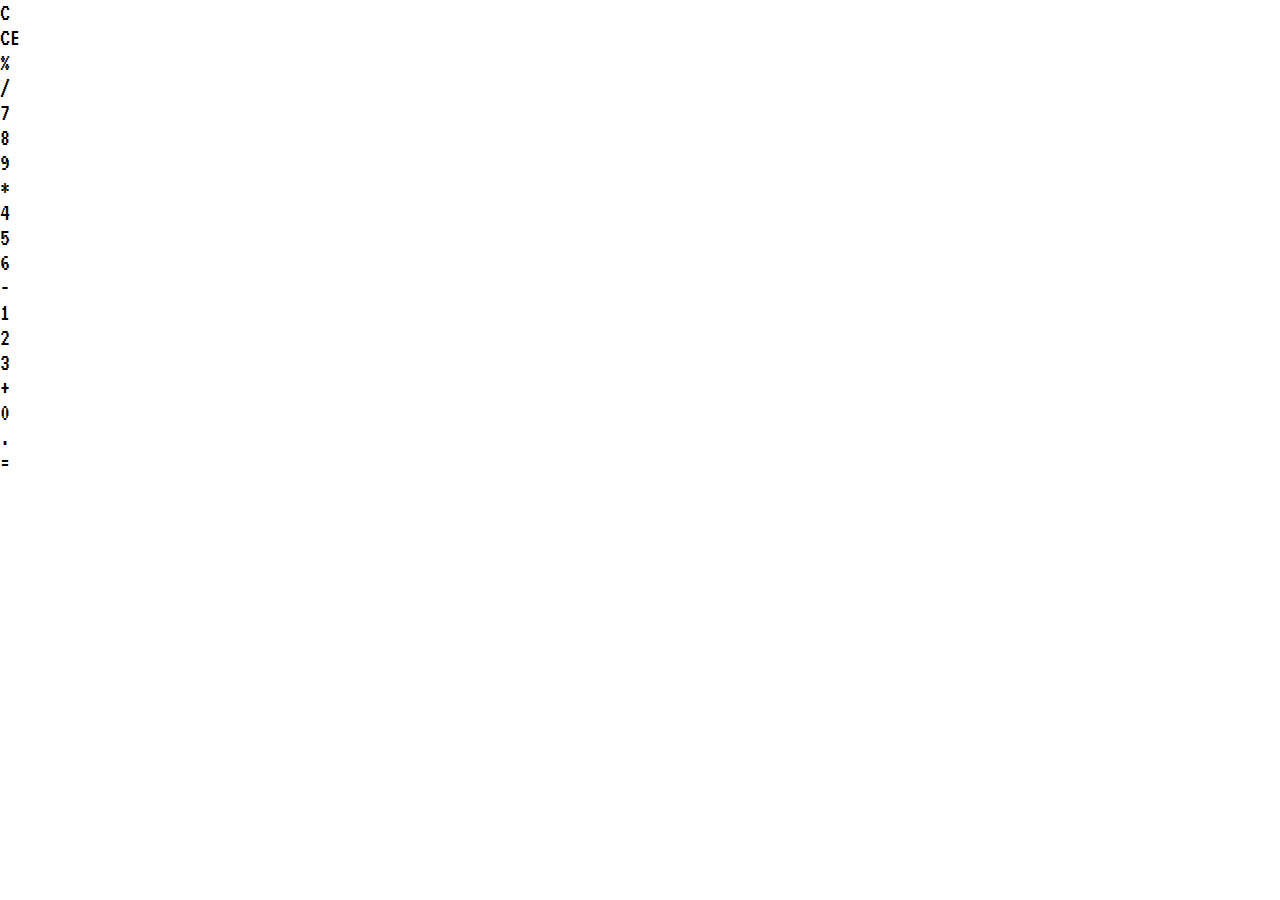
==== calculator/index.html @ 0745cab3 "add calculator" ====
<!DOCTYPE html>
<html lang="en">
<head>
    <meta charset="UTF-8">
    <meta name="viewport" content="width=device-width, initial-scale=1.0">
    <link rel="preconnect" href="https://fonts.googleapis.com">
    <link rel="preconnect" href="https://fonts.gstatic.com" crossorigin>
    <link href="https://fonts.googleapis.com/css2?family=VT323&display=swap" rel="stylesheet">
    <link rel="stylesheet" href="style.css">
    <title>Calculatrice</title>
</head>
<body>
    <div class="container">
        <div class="screen">
            <div class="screen__result" id="result"></div>
            <div class="screen__operation" id="operation"></div>
        </div>
        <div class="keyboard">
            <div class="keyboard__row">
                <div class="keyboard__key" id="clear">C</div>
                <div class="keyboard__key" id="backspace">CE</div>
                <div class="keyboard__key" id="percent">%</div>
                <div class="keyboard__key" id="divide">/</div>
            </div>
            <div class="keyboard__row">
                <div class="keyboard__key" id="seven">7</div>
                <div class="keyboard__key" id="eight">8</div>
                <div class="keyboard__key" id="nine">9</div>
                <div class="keyboard__key" id="multiply">*</div>
            </div>
            <div class="keyboard__row">
                <div class="keyboard__key" id="four">4</div>
                <div class="keyboard__key" id="five">5</div>
                <div class="keyboard__key" id="six">6</div>
                <div class="keyboard__key" id="subtract">-</div>
            </div>
            <div class="keyboard__row">
                <div class="keyboard__key" id="one">1</div>
                <div class="keyboard__key" id="two">2</div>
                <div class="keyboard__key" id="three">3</div>
                <div class="keyboard__key" id="add">+</div>
            </div>
            <div class="keyboard__row">
                <div class="keyboard__key" id="zero">0</div>
                <div class="keyboard__key" id="decimal">.</div>
                <div class="keyboard__key" id="equals">=</div>
            </div>
        </div>
    </div>
</body>
<script src="script.js"></script>
</html>
---- calculator/style.css ----
* {
    margin: 0;
    padding: 0;
    box-sizing: border-box;
}

body{
    font-family: "VT323", monospace;
    font-size: 25px;
}
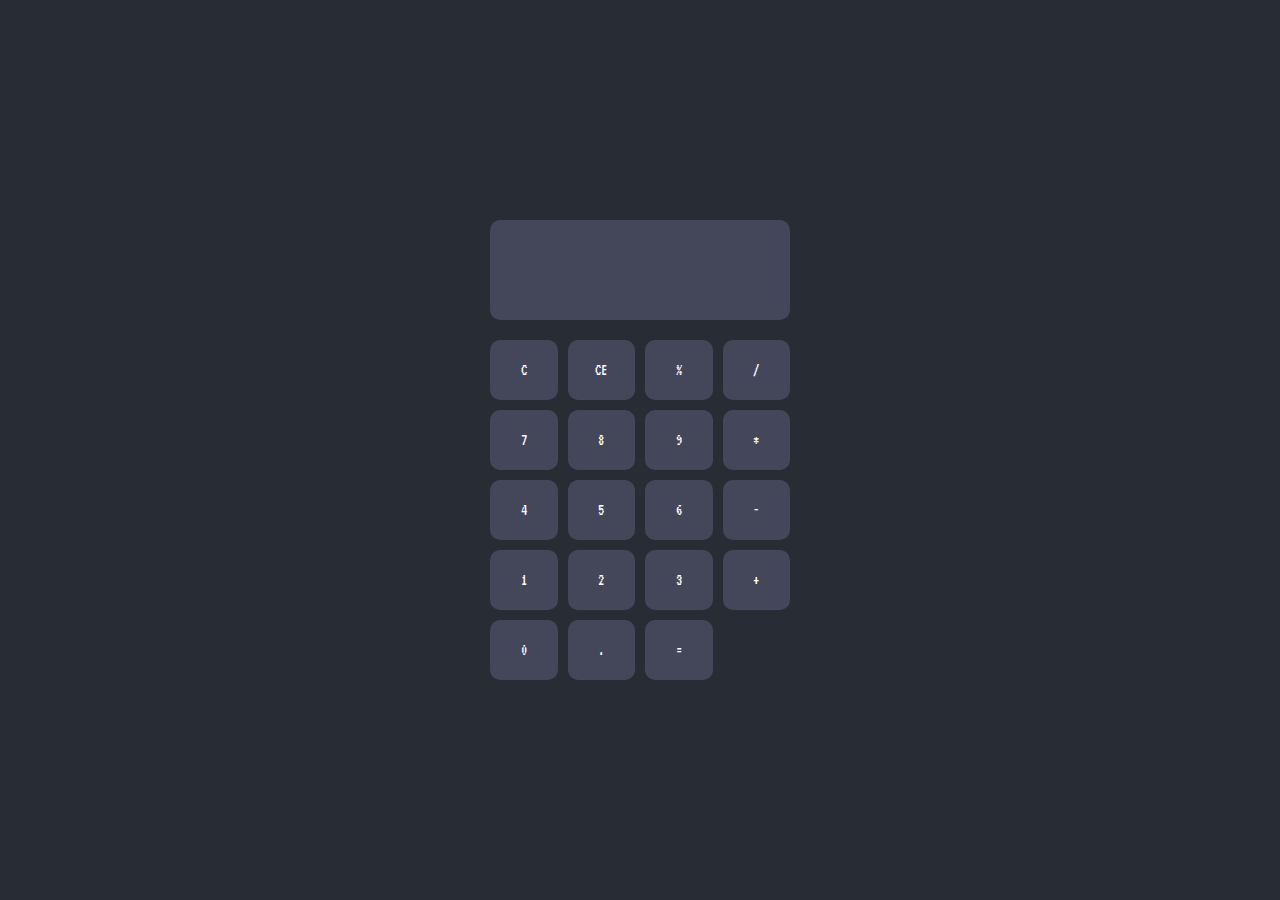
==== commit b8f5dd0b: "update style + start on logic" ====
--- a/calculator/index.html
+++ b/calculator/index.html
@@ -1,5 +1,6 @@
 <!DOCTYPE html>
 <html lang="en">
+
 <head>
     <meta charset="UTF-8">
     <meta name="viewport" content="width=device-width, initial-scale=1.0">
@@ -9,6 +10,7 @@
     <link rel="stylesheet" href="style.css">
     <title>Calculatrice</title>
 </head>
+
 <body>
     <div class="container">
         <div class="screen">
@@ -17,36 +19,37 @@
         </div>
         <div class="keyboard">
             <div class="keyboard__row">
-                <div class="keyboard__key" id="clear">C</div>
-                <div class="keyboard__key" id="backspace">CE</div>
-                <div class="keyboard__key" id="percent">%</div>
-                <div class="keyboard__key" id="divide">/</div>
+                <div class="keyboard__key">C</div>
+                <div class="keyboard__key">CE</div>
+                <div class="keyboard__key">%</div>
+                <div class="keyboard__key">/</div>
             </div>
             <div class="keyboard__row">
-                <div class="keyboard__key" id="seven">7</div>
-                <div class="keyboard__key" id="eight">8</div>
-                <div class="keyboard__key" id="nine">9</div>
-                <div class="keyboard__key" id="multiply">*</div>
+                <div class="keyboard__key number">7</div>
+                <div class="keyboard__key number">8</div>
+                <div class="keyboard__key number">9</div>
+                <div class="keyboard__key">*</div>
             </div>
             <div class="keyboard__row">
-                <div class="keyboard__key" id="four">4</div>
-                <div class="keyboard__key" id="five">5</div>
-                <div class="keyboard__key" id="six">6</div>
-                <div class="keyboard__key" id="subtract">-</div>
+                <div class="keyboard__key number">4</div>
+                <div class="keyboard__key number">5</div>
+                <div class="keyboard__key number">6</div>
+                <div class="keyboard__key">-</div>
             </div>
             <div class="keyboard__row">
-                <div class="keyboard__key" id="one">1</div>
-                <div class="keyboard__key" id="two">2</div>
-                <div class="keyboard__key" id="three">3</div>
-                <div class="keyboard__key" id="add">+</div>
+                <div class="keyboard__key number">1</div>
+                <div class="keyboard__key number">2</div>
+                <div class="keyboard__key number">3</div>
+                <div class="keyboard__key">+</div>
             </div>
-            <div class="keyboard__row">
-                <div class="keyboard__key" id="zero">0</div>
-                <div class="keyboard__key" id="decimal">.</div>
-                <div class="keyboard__key" id="equals">=</div>
+            <div class="keyboard__row last__row">
+                <div class="keyboard__key number">0</div>
+                <div class="keyboard__key">.</div>
+                <div class="keyboard__key">=</div>
             </div>
         </div>
     </div>
 </body>
 <script src="script.js"></script>
+
 </html>--- a/calculator/style.css
+++ b/calculator/style.css
@@ -4,7 +4,54 @@
     box-sizing: border-box;
 }
 
-body{
-    font-family: "VT323", monospace;
-    font-size: 25px;
+body {
+    font-family: 'VT323', monospace;
+    background-color: #282c34;
+    display: flex;
+    justify-content: center;
+    align-items: center;
+    height: 100vh;
+    margin: 0;
+    color: white;
+}
+
+.container {
+    width: 300px;
+}
+
+.screen {
+    height: 100px;
+    background-color: #44475a;
+    margin-bottom: 20px;
+    display: flex;
+    flex-direction: column;
+    justify-content: space-around;
+    padding: 20px;
+    border-radius: 10px;
+}
+
+.keyboard{
+    display: grid;
+    grid-template-columns: repeat(1, 1fr);
+    gap: 10px;
+}
+
+.keyboard__row{
+    display: grid;
+    grid-template-columns: repeat(4, 1fr);
+    gap:10px;
+}
+
+#equals {
+    grid-column: 3 / span 2;
+}
+
+.keyboard__key {
+    height: 60px;
+    background-color: #44475a;
+    display: flex;
+    justify-content: center;
+    align-items: center;
+    border-radius: 10px;
+    cursor: pointer;
 }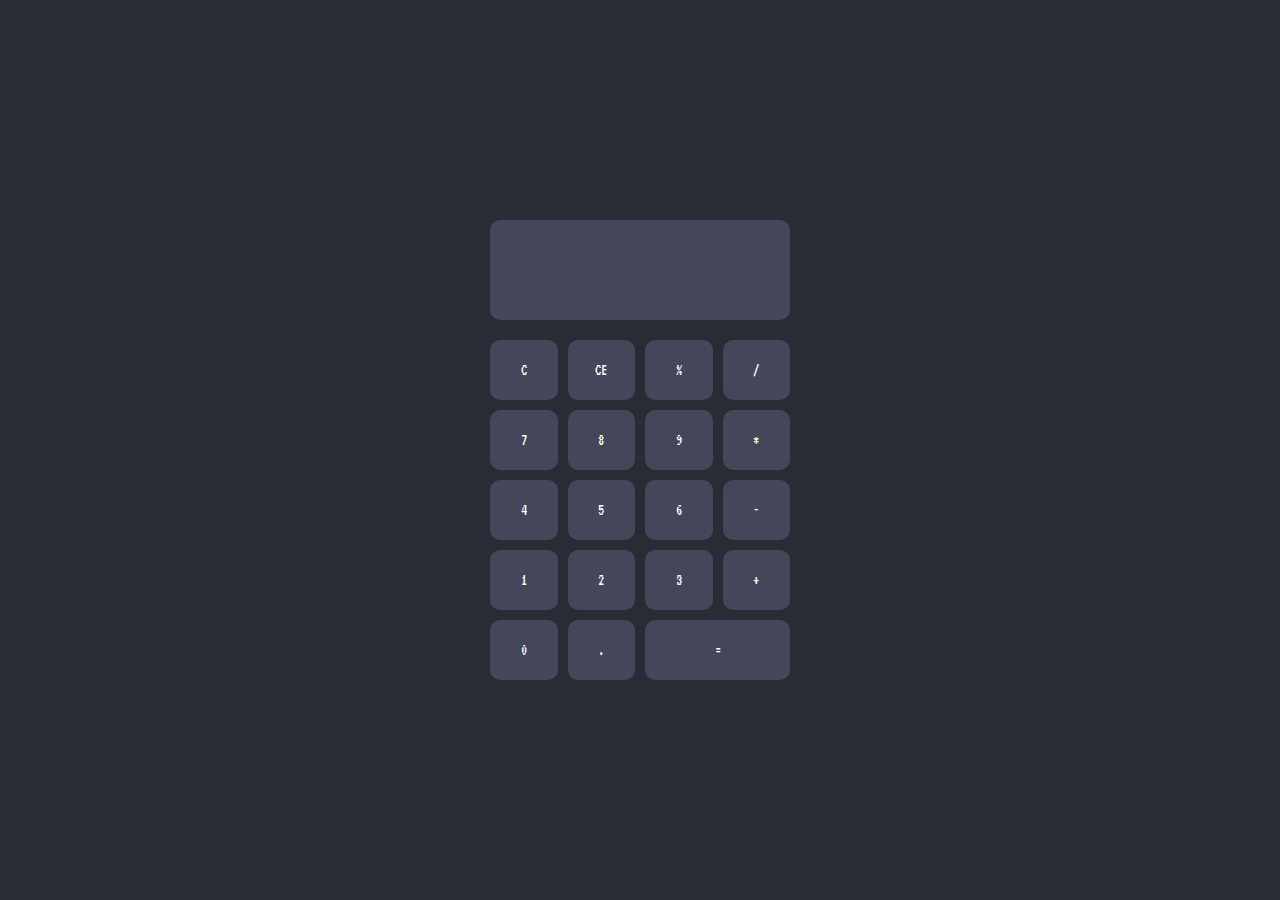
==== commit be586abe: "update on logic" ====
--- a/calculator/index.html
+++ b/calculator/index.html
@@ -19,33 +19,33 @@
         </div>
         <div class="keyboard">
             <div class="keyboard__row">
-                <div class="keyboard__key">C</div>
-                <div class="keyboard__key">CE</div>
-                <div class="keyboard__key">%</div>
-                <div class="keyboard__key">/</div>
+                <div class="keyboard__key backspace">C</div>
+                <div class="keyboard__key clear">CE</div>
+                <div class="keyboard__key operator">%</div>
+                <div class="keyboard__key operator">/</div>
             </div>
             <div class="keyboard__row">
                 <div class="keyboard__key number">7</div>
                 <div class="keyboard__key number">8</div>
                 <div class="keyboard__key number">9</div>
-                <div class="keyboard__key">*</div>
+                <div class="keyboard__key operator">*</div>
             </div>
             <div class="keyboard__row">
                 <div class="keyboard__key number">4</div>
                 <div class="keyboard__key number">5</div>
                 <div class="keyboard__key number">6</div>
-                <div class="keyboard__key">-</div>
+                <div class="keyboard__key operator">-</div>
             </div>
             <div class="keyboard__row">
                 <div class="keyboard__key number">1</div>
                 <div class="keyboard__key number">2</div>
                 <div class="keyboard__key number">3</div>
-                <div class="keyboard__key">+</div>
+                <div class="keyboard__key operator">+</div>
             </div>
             <div class="keyboard__row last__row">
                 <div class="keyboard__key number">0</div>
                 <div class="keyboard__key">.</div>
-                <div class="keyboard__key">=</div>
+                <div class="keyboard__key equals">=</div>
             </div>
         </div>
     </div>
--- a/calculator/style.css
+++ b/calculator/style.css
@@ -42,7 +42,7 @@
     gap:10px;
 }
 
-#equals {
+.equals {
     grid-column: 3 / span 2;
 }
 
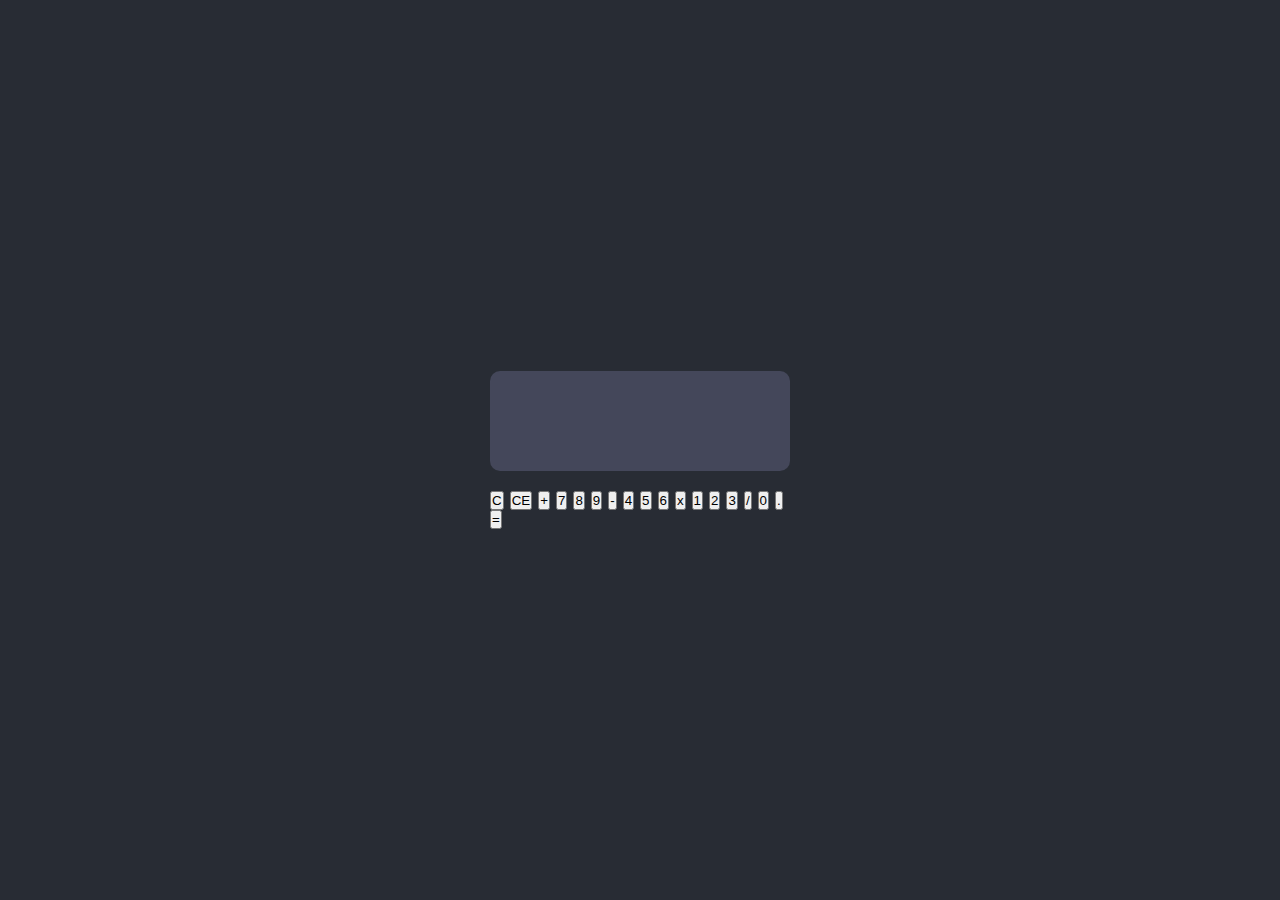
==== commit e38af052: "update html" ====
--- a/calculator/index.html
+++ b/calculator/index.html
@@ -17,36 +17,25 @@
             <div class="screen__result" id="result"></div>
             <div class="screen__operation" id="operation"></div>
         </div>
-        <div class="keyboard">
-            <div class="keyboard__row">
-                <div class="keyboard__key backspace">C</div>
-                <div class="keyboard__key clear">CE</div>
-                <div class="keyboard__key operator">%</div>
-                <div class="keyboard__key operator">/</div>
-            </div>
-            <div class="keyboard__row">
-                <div class="keyboard__key number">7</div>
-                <div class="keyboard__key number">8</div>
-                <div class="keyboard__key number">9</div>
-                <div class="keyboard__key operator">*</div>
-            </div>
-            <div class="keyboard__row">
-                <div class="keyboard__key number">4</div>
-                <div class="keyboard__key number">5</div>
-                <div class="keyboard__key number">6</div>
-                <div class="keyboard__key operator">-</div>
-            </div>
-            <div class="keyboard__row">
-                <div class="keyboard__key number">1</div>
-                <div class="keyboard__key number">2</div>
-                <div class="keyboard__key number">3</div>
-                <div class="keyboard__key operator">+</div>
-            </div>
-            <div class="keyboard__row last__row">
-                <div class="keyboard__key number">0</div>
-                <div class="keyboard__key">.</div>
-                <div class="keyboard__key equals">=</div>
-            </div>
+        <div class="calculator">
+            <button data-action="c">C</button>
+            <button data-action="ce">CE</button>
+            <button data-action="+">+</button>
+            <button data-action="7">7</button>
+            <button data-action="8">8</button>
+            <button data-action="9">9</button>
+            <button data-action="-">-</button>
+            <button data-action="4">4</button>
+            <button data-action="5">5</button>
+            <button data-action="6">6</button>
+            <button data-action="x">x</button>
+            <button data-action="1">1</button>
+            <button data-action="2">2</button>
+            <button data-action="3">3</button>
+            <button data-action="/">/</button>
+            <button data-action="0">0</button>
+            <button data-action=".">.</button>
+            <button data-action="=">=</button>
         </div>
     </div>
 </body>
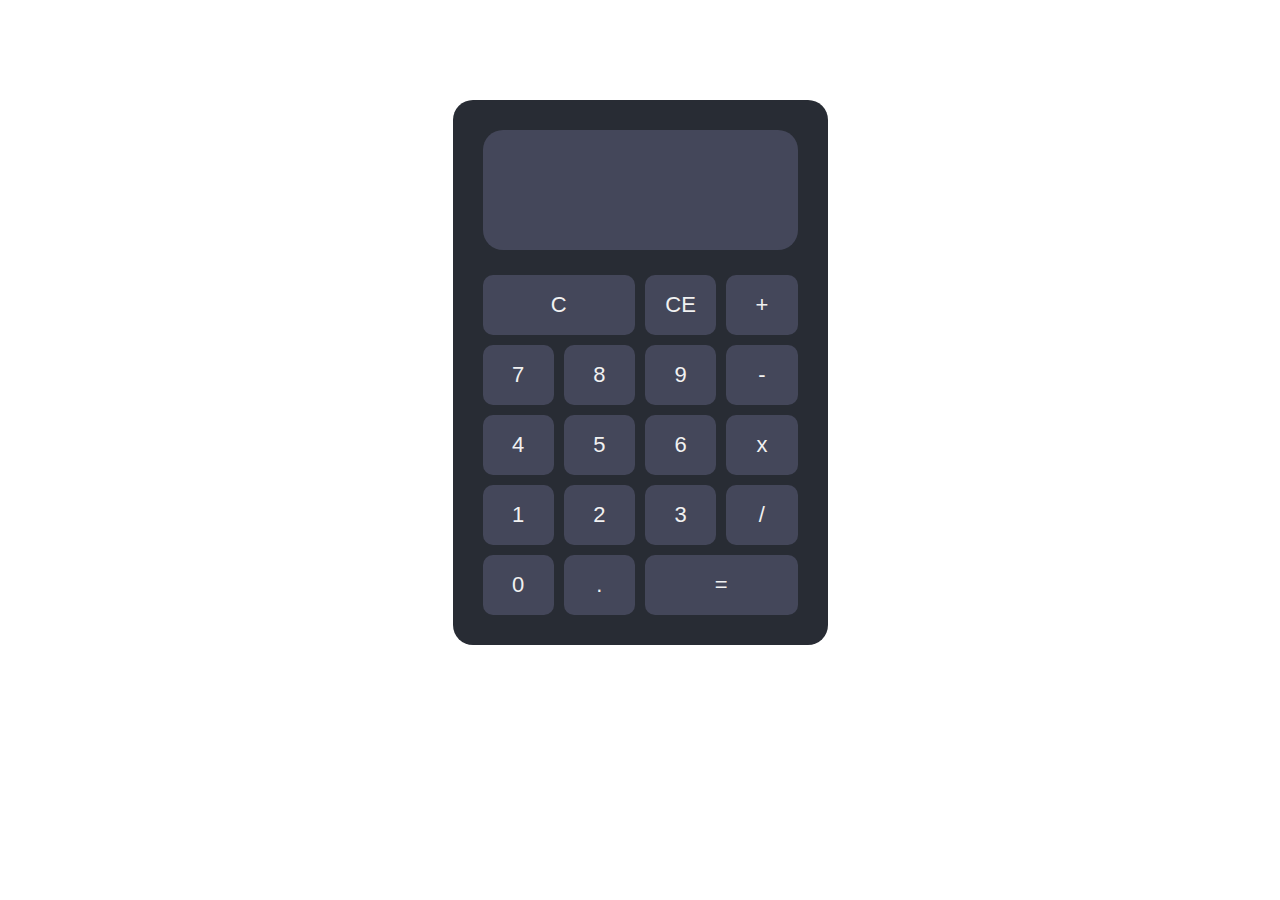
==== commit 07b64bfe: "update style" ====
--- a/calculator/index.html
+++ b/calculator/index.html
@@ -4,20 +4,17 @@
 <head>
     <meta charset="UTF-8">
     <meta name="viewport" content="width=device-width, initial-scale=1.0">
-    <link rel="preconnect" href="https://fonts.googleapis.com">
-    <link rel="preconnect" href="https://fonts.gstatic.com" crossorigin>
-    <link href="https://fonts.googleapis.com/css2?family=VT323&display=swap" rel="stylesheet">
     <link rel="stylesheet" href="style.css">
     <title>Calculatrice</title>
 </head>
 
 <body>
-    <div class="container">
+    <div class="calculator">
         <div class="screen">
-            <div class="screen__result" id="result"></div>
-            <div class="screen__operation" id="operation"></div>
+            <div class="result"></div>
+            <div class="operation"></div>
         </div>
-        <div class="calculator">
+        <div class="buttons">
             <button data-action="c">C</button>
             <button data-action="ce">CE</button>
             <button data-action="+">+</button>
@@ -28,7 +25,7 @@
             <button data-action="4">4</button>
             <button data-action="5">5</button>
             <button data-action="6">6</button>
-            <button data-action="x">x</button>
+            <button data-action="*">x</button>
             <button data-action="1">1</button>
             <button data-action="2">2</button>
             <button data-action="3">3</button>
--- a/calculator/style.css
+++ b/calculator/style.css
@@ -5,53 +5,63 @@
 }
 
 body {
-    font-family: 'VT323', monospace;
-    background-color: #282c34;
-    display: flex;
-    justify-content: center;
-    align-items: center;
-    height: 100vh;
-    margin: 0;
-    color: white;
+    font-family: Roboto, sans-serif;
+    /* background-color: #44475a; */
 }
 
-.container {
-    width: 300px;
+.calculator {
+    max-width: 375px;
+    margin: 100px auto 0;
+    background-color: #282c34;
+    border-radius: 20px;
+    padding: 30px;
+    color: #f1f1f1;
 }
 
 .screen {
-    height: 100px;
+    padding: 60px 15px;
     background-color: #44475a;
-    margin-bottom: 20px;
-    display: flex;
-    flex-direction: column;
-    justify-content: space-around;
-    padding: 20px;
+    border-radius: 20px;
+    margin-bottom: 25px;
+    position: relative;
+    /* overflow: hidden; */
+}
+
+.result,
+.operation {
+    position: absolute;
+    right: 50px;
+}
+
+.operation {
+    font-size: 14px;
+    font-weight: 100;
+    bottom: 20px;
+}
+
+.result {
+    font-weight: 600;
+    top: 20px;
+    font-size: 35px;
+}
+
+.buttons {
+    display: grid;
+    grid-template-columns: repeat(4, 1fr);
+    grid-auto-rows: 60px;
+    gap: 10px;
+}
+
+.buttons button {
+    font-size: 22px;
+    color: #f1f1f1;
+    background-color: #44475a;
+    border: none;
+    cursor: pointer;
     border-radius: 10px;
 }
 
-.keyboard{
-    display: grid;
-    grid-template-columns: repeat(1, 1fr);
-    gap: 10px;
-}
-
-.keyboard__row{
-    display: grid;
-    grid-template-columns: repeat(4, 1fr);
-    gap:10px;
-}
-
-.equals {
-    grid-column: 3 / span 2;
-}
-
-.keyboard__key {
-    height: 60px;
-    background-color: #44475a;
-    display: flex;
-    justify-content: center;
-    align-items: center;
-    border-radius: 10px;
-    cursor: pointer;
+button[data-action="c"],
+button[data-action="="] {
+    grid-column: span 2;
 }